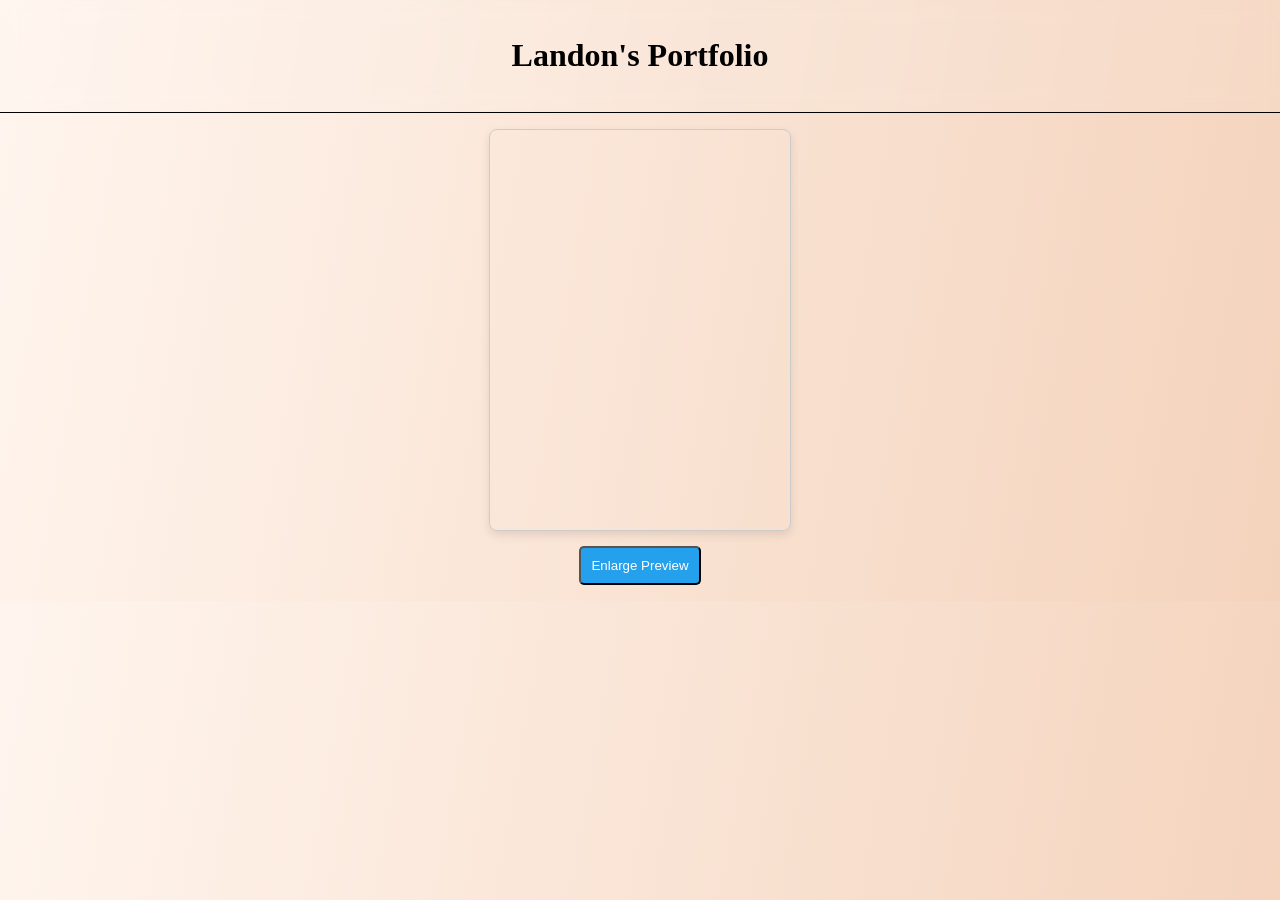
==== index.html @ 013d2757 "File directory change" ====
<!DOCTYPE html>
<html lang="en">
<head>
    <meta charset="UTF-8">
    <meta name="viewport" content="width=device-width, initial-scale=1.0">
    <link rel="stylesheet" href="css/style.css">
    <title>Landon's Portfolio</title>
</head>
<body>
    <div class="header">
        <h1><a href="index.html">Landon's Portfolio</a></h1>
    </div>
    <div class="horizontal-line"></div>
    <div class="resume-container">
        <div id="resume" class="resume-card">
            <iframe src="./LandonFiles/Landon_Resume.pdf" type="application/pdf"></iframe>
        </div>
        <button id="toggle-btn" onclick="toggleResume()">Enlarge Preview</button>
    </div>
    <script src="json/expand.js"></script>
</body>
</html>
---- css/style.css ----
*{
    scroll-behavior: smooth;
}

body{
    background: linear-gradient(100deg, #FFF5EE, #f4d3bc);
    margin: 0;
}

a{
    text-decoration: none;
    color: black;
}

.horizontal-line{
    color: black;
    width: 100%;
    border-top: 1px solid black;

}

.header{
    padding: 1rem 2rem;
    background-color: rgba(255, 255, 255, 0.1);
    backdrop-filter: blur(10px);
    justify-content: center;
    text-align: center;
}

.resume-container{
    display: flex;
    flex-direction: column;
    align-items: center;
    gap: 15px;
    padding: 1rem;
}

#resume{
    transition: all .4s ease-in-out;
    border: 1px solid #ccc;
    box-shadow: 0 4px 10px rgba(0, 0 ,0 , 0.1);
    overflow: hidden;
    border-radius: 8px;
}

#resume iframe{
    width: 100%;
    height: 100%;
    border: none;
}

.resume-card{
    width: 300px;
    height: 400px;
}

.enlarged-mode{
    width: 850px;
    height: 600px;
}

#toggle-btn{
    background-color: #24a0ed;
    padding: 10px;
    color: white;
    border-radius: 5px;
}

#toggle-btn:hover{
    cursor: pointer;
    
}
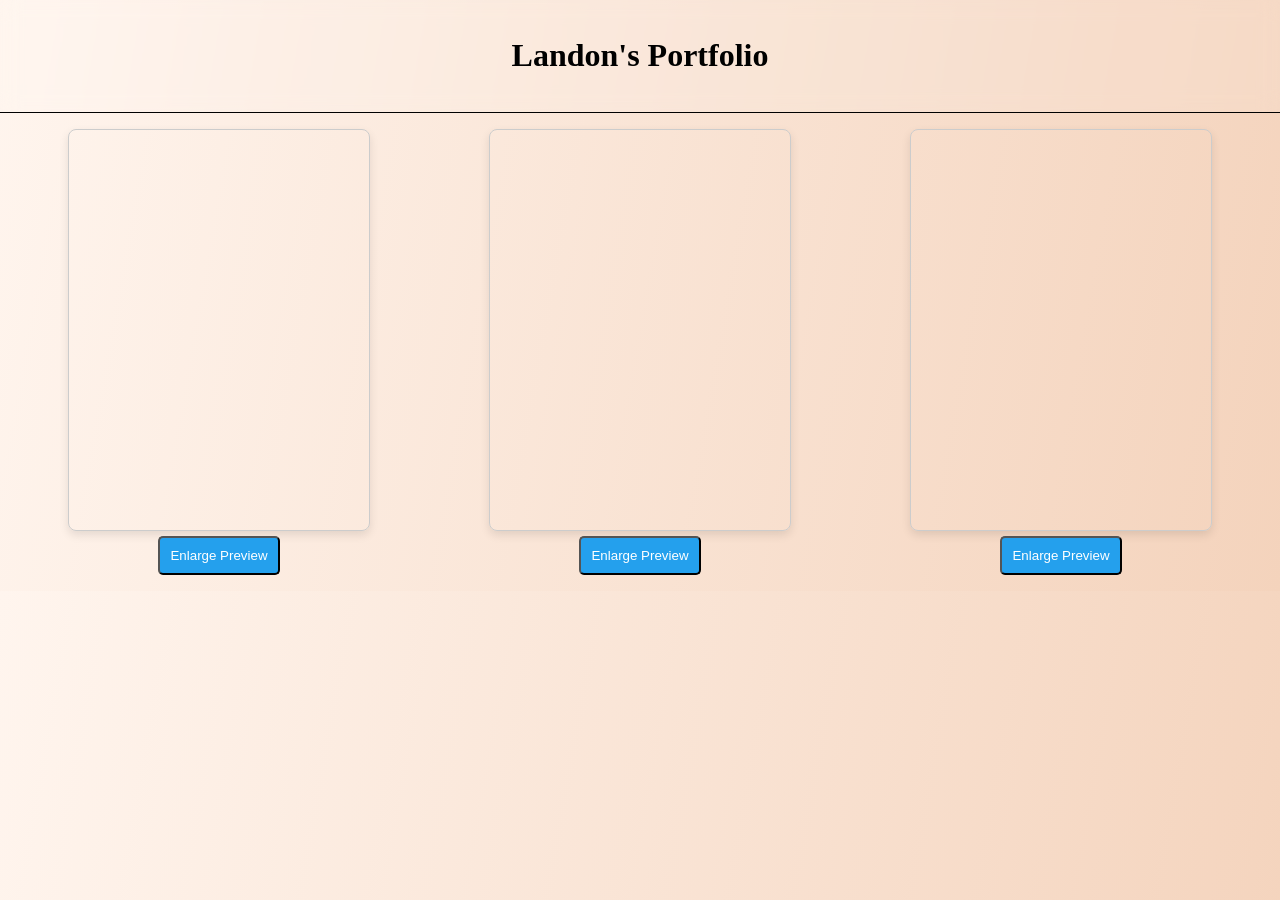
==== commit 3dc9c5cd: "Added new resume files, remodeled the expand.js file to make the button work for separate file cards" ====
--- a/index.html
+++ b/index.html
@@ -12,10 +12,26 @@
     </div>
     <div class="horizontal-line"></div>
     <div class="resume-container">
-        <div id="resume" class="resume-card">
-            <iframe src="./LandonFiles/Landon_Resume.pdf" type="application/pdf"></iframe>
+        <div class="resume-holder">
+            <div id="resume" class="resume-card">
+                <iframe src="./LandonFiles/Landon_Resume.pdf" type="application/pdf"></iframe>
+            </div>
+            <button id="toggle-btn" onclick="toggleResume(this)">Enlarge Preview</button>
         </div>
-        <button id="toggle-btn" onclick="toggleResume()">Enlarge Preview</button>
+
+        <div class="resume-holder">
+            <div id="resume" class="resume-card">
+                <iframe src="./LandonFiles/Landon_Software_Resume.pdf" type="application/pdf"></iframe>
+            </div>
+            <button id="toggle-btn" onclick="toggleResume(this)">Enlarge Preview</button>
+        </div>
+        
+        <div class="resume-holder">
+            <div id="resume" class="resume-card">
+                <iframe src="./LandonFiles/Graduate Resume.docx (3).pdf" type="application/pdf"></iframe>
+            </div>
+            <button id="toggle-btn" onclick="toggleResume(this)">Enlarge Preview</button>
+        </div>
     </div>
     <script src="json/expand.js"></script>
 </body>
--- a/css/style.css
+++ b/css/style.css
@@ -28,11 +28,18 @@
 }
 
 .resume-container{
-    display: flex;
-    flex-direction: column;
+    display: grid;
+    grid-template-columns: 1fr 1fr 1fr;
     align-items: center;
     gap: 15px;
     padding: 1rem;
+}
+
+.resume-container .resume-holder{
+    display: flex;
+    flex-direction: column;
+    align-items:center;
+    gap: 5px;
 }
 
 #resume{
@@ -64,9 +71,12 @@
     padding: 10px;
     color: white;
     border-radius: 5px;
+    transition: all .4s ease-in-out;
 }
 
 #toggle-btn:hover{
     cursor: pointer;
-    
+    background-color: #1d7ab4;
+    box-shadow:2px 2px 5px 4px rgba(0, 0 ,0 , 0.1);
+    transform: translateY(-3px);
 }
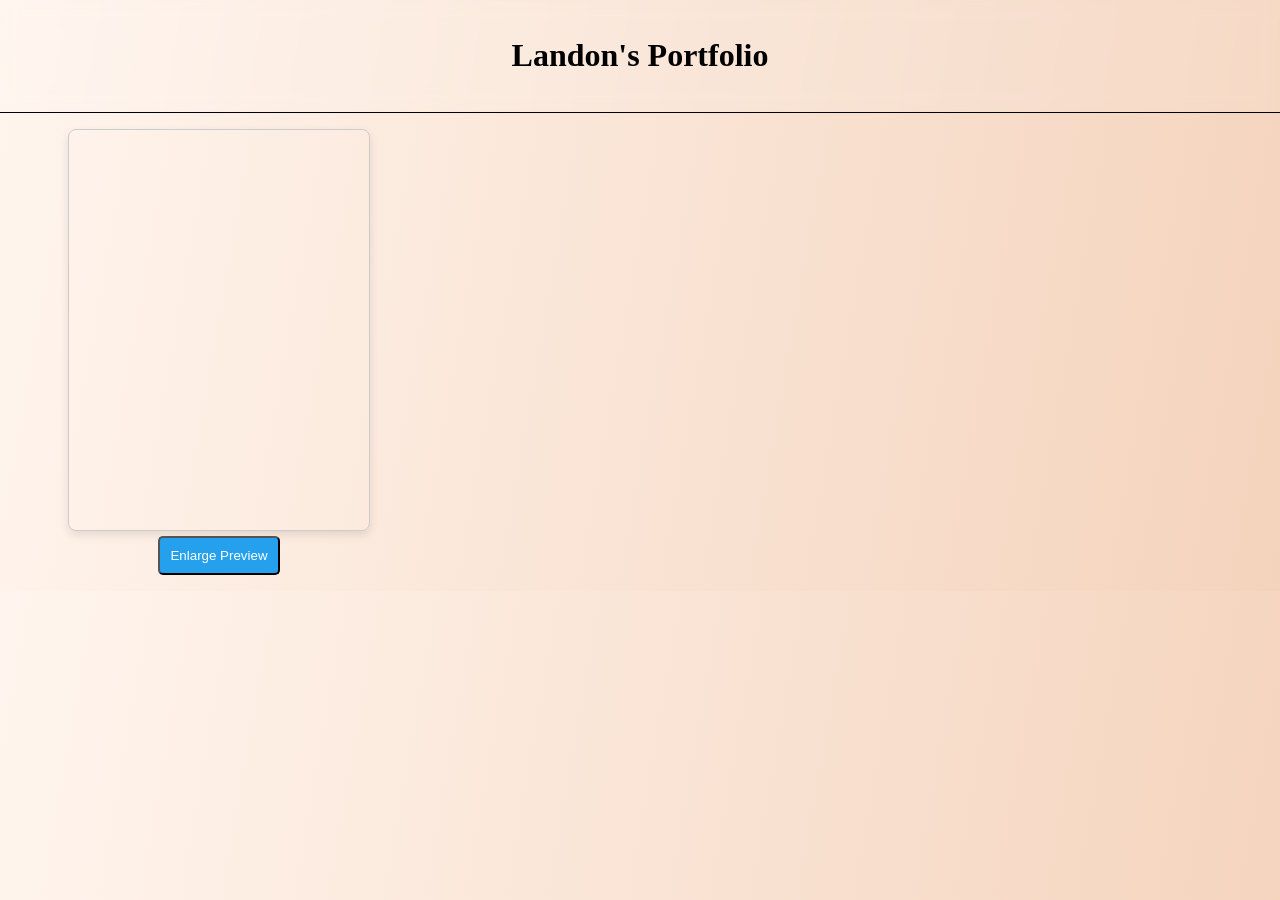
==== commit 9a6fe681: "Only one resume presented now" ====
--- a/index.html
+++ b/index.html
@@ -18,20 +18,6 @@
             </div>
             <button id="toggle-btn" onclick="toggleResume(this)">Enlarge Preview</button>
         </div>
-
-        <div class="resume-holder">
-            <div id="resume" class="resume-card">
-                <iframe src="./LandonFiles/Landon_Software_Resume.pdf" type="application/pdf"></iframe>
-            </div>
-            <button id="toggle-btn" onclick="toggleResume(this)">Enlarge Preview</button>
-        </div>
-        
-        <div class="resume-holder">
-            <div id="resume" class="resume-card">
-                <iframe src="./LandonFiles/Graduate Resume.docx (3).pdf" type="application/pdf"></iframe>
-            </div>
-            <button id="toggle-btn" onclick="toggleResume(this)">Enlarge Preview</button>
-        </div>
     </div>
     <script src="json/expand.js"></script>
 </body>
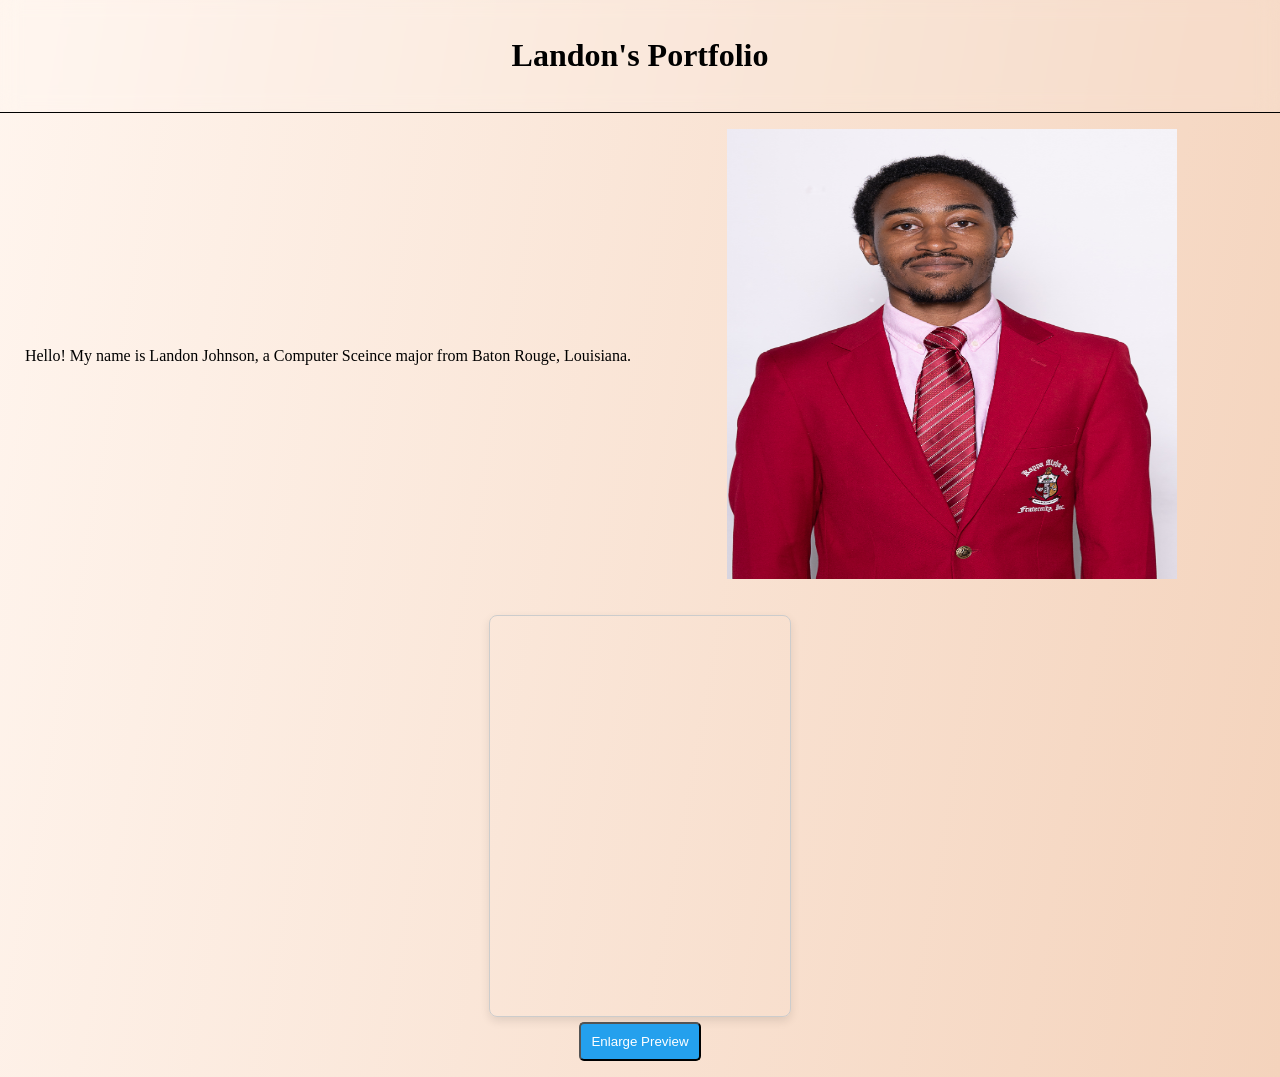
==== commit 282a610b: "Added hero section with profile picture and start of bio section." ====
--- a/index.html
+++ b/index.html
@@ -11,6 +11,20 @@
         <h1><a href="index.html">Landon's Portfolio</a></h1>
     </div>
     <div class="horizontal-line"></div>
+
+    <div class="bio-container">
+        <div class="bio">
+            <p>
+                Hello! My name is Landon Johnson, a Computer Sceince major from Baton Rouge, Louisiana.
+                
+            </p>
+        </div>
+
+        <div class="picture">
+            <img src="./css/pictures/profile_picture.jpg" id="profile_picture">
+        </div>
+    </div>
+
     <div class="resume-container">
         <div class="resume-holder">
             <div id="resume" class="resume-card">
--- a/css/style.css
+++ b/css/style.css
@@ -28,8 +28,8 @@
 }
 
 .resume-container{
-    display: grid;
-    grid-template-columns: 1fr 1fr 1fr;
+    display: flex;
+    flex-direction: column;
     align-items: center;
     gap: 15px;
     padding: 1rem;
@@ -79,4 +79,21 @@
     background-color: #1d7ab4;
     box-shadow:2px 2px 5px 4px rgba(0, 0 ,0 , 0.1);
     transform: translateY(-3px);
+}
+
+.bio-container{
+    padding: 1rem;
+    display: grid;
+    grid-template-columns: 1fr 1fr;
+    align-items: center;
+    justify-content: center;
+}
+
+.bio-container .picture, .bio{
+    text-align: center;
+}
+
+#profile_picture{
+    height:50vh; 
+    width:50vh;
 }
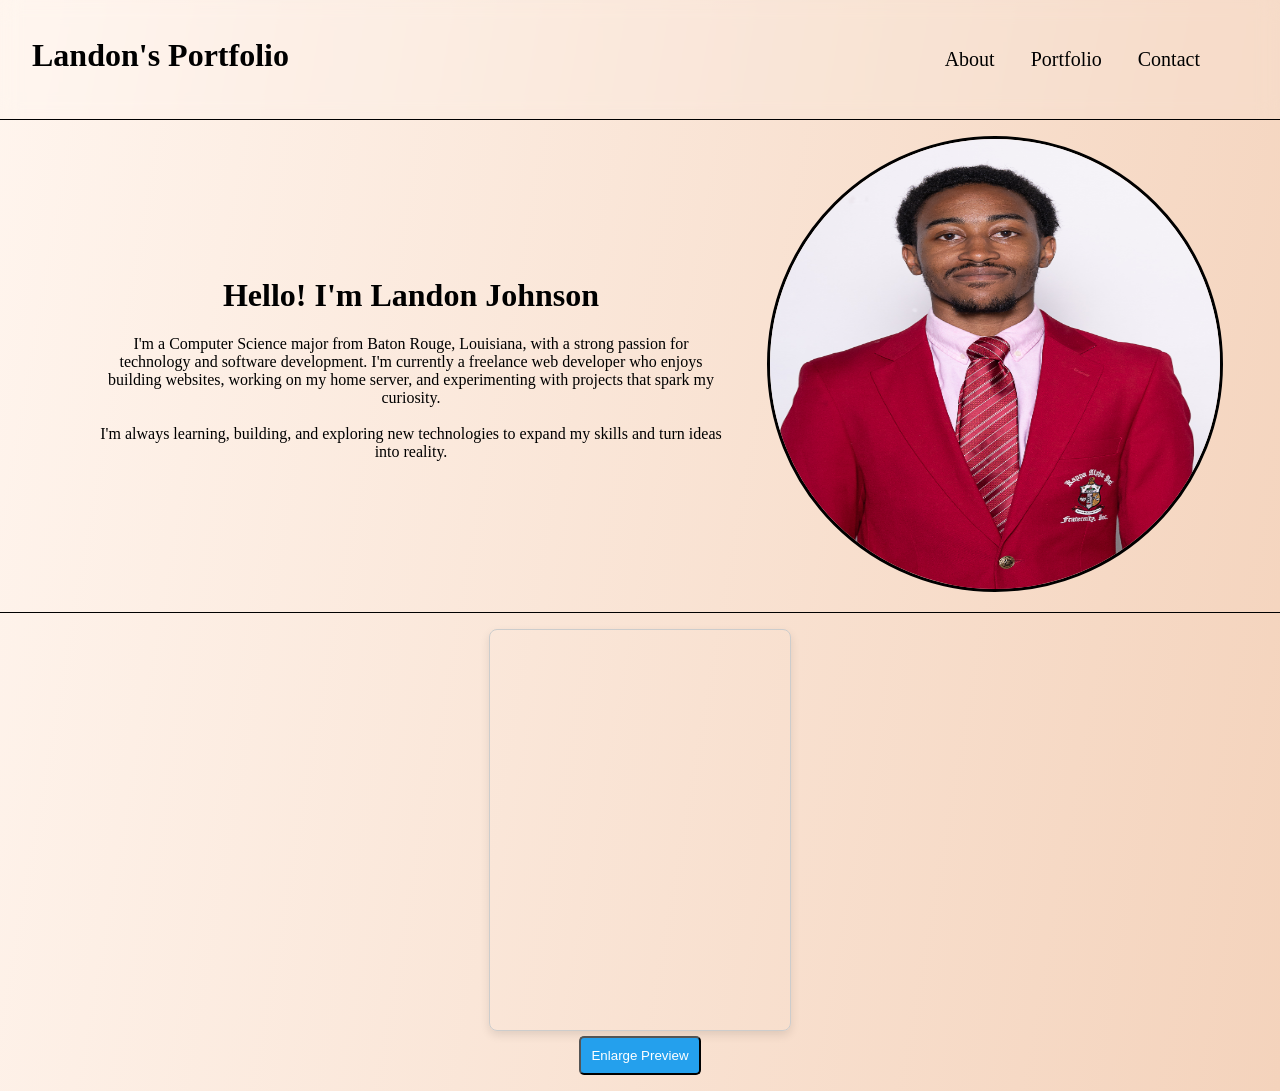
==== commit be27169a: "Created a  proper navigation bar and styled to my liking." ====
--- a/index.html
+++ b/index.html
@@ -4,19 +4,35 @@
     <meta charset="UTF-8">
     <meta name="viewport" content="width=device-width, initial-scale=1.0">
     <link rel="stylesheet" href="css/style.css">
+    
     <title>Landon's Portfolio</title>
 </head>
 <body>
     <div class="header">
         <h1><a href="index.html">Landon's Portfolio</a></h1>
+
+        <div class="nav-container">
+            <a href="#">About</a>
+            <a href="#">Portfolio</a>
+            <a href="#">Contact</a>
+        </div>
+        <script src="/json/active.js"></script>
     </div>
     <div class="horizontal-line"></div>
 
     <div class="bio-container">
         <div class="bio">
+            <h1>Hello! I'm Landon Johnson</h1>
             <p>
-                Hello! My name is Landon Johnson, a Computer Sceince major from Baton Rouge, Louisiana.
-                
+                I'm a Computer Science major from Baton Rouge, Louisiana, 
+                with a strong passion for technology and software development. 
+                I'm currently a freelance web developer who enjoys building websites, 
+                working on my home server, and experimenting with 
+                projects that spark my curiosity.
+                <br>
+                <br>
+                I'm always learning, building, and exploring new technologies to expand 
+                my skills and turn ideas into reality.
             </p>
         </div>
 
@@ -24,6 +40,8 @@
             <img src="./css/pictures/profile_picture.jpg" id="profile_picture">
         </div>
     </div>
+
+    <div class="horizontal-line"></div>
 
     <div class="resume-container">
         <div class="resume-holder">
@@ -34,5 +52,16 @@
         </div>
     </div>
     <script src="json/expand.js"></script>
+
+    <!--div class="bubble-container">
+        <div class="bubble"></div>
+        <div class="bubble"></div>
+        <div class="bubble"></div>
+        <div class="bubble"></div>
+        <div class="bubble"></div>
+        <div class="bubble"></div>
+        <div class="bubble"></div>
+        <div class="bubble"></div>
+    </div-->
 </body>
 </html>
--- a/css/style.css
+++ b/css/style.css
@@ -5,6 +5,9 @@
 body{
     background: linear-gradient(100deg, #FFF5EE, #f4d3bc);
     margin: 0;
+    display: flex;
+    flex-direction: column;
+    justify-content: center;
 }
 
 a{
@@ -23,8 +26,35 @@
     padding: 1rem 2rem;
     background-color: rgba(255, 255, 255, 0.1);
     backdrop-filter: blur(10px);
-    justify-content: center;
-    text-align: center;
+    justify-content: space-between;
+    position: sticky;
+    top: 0;
+    display: flex;
+}
+
+.header .nav-container{
+    padding: 2rem;
+}
+
+.header .nav-container a{
+    padding: 1rem;
+    font-size: 20px;
+    transition: all .4s ease-in-out;
+}
+
+.header .nav-container a:hover{
+    background-color: rgba(255, 255, 255, 0.6);
+    backdrop-filter: blur(10px);
+    border-radius: 1rem;
+    font-size: 20.5px;
+}
+
+.header .nav-container a.active{
+    backdrop-filter: blur(12px); 
+    -webkit-backdrop-filter: blur(12px);
+    border: 1px solid rgba(255, 255, 255, 0.25); 
+    border-radius: 3rem;
+    box-shadow: 0 8px 32px 0 rgba(0, 0, 0, 0.2); 
 }
 
 .resume-container{
@@ -81,6 +111,7 @@
     transform: translateY(-3px);
 }
 
+/*Bio Section*/
 .bio-container{
     padding: 1rem;
     display: grid;
@@ -93,7 +124,63 @@
     text-align: center;
 }
 
+.bio-container .bio{
+    text-align: center;
+    width: 70vh;
+    margin-left: 80px;
+}
+
 #profile_picture{
     height:50vh; 
     width:50vh;
-}+    border-radius: 15rem;
+    border: 3px solid black;
+}
+
+/*Bubbles
+.bubble-container{
+    position: fixed;
+    top: 0;
+    left:0;
+    width: 100%;
+    height: 100%;
+    overflow: hidden;
+    z-index: 0;
+    pointer-events: none;
+}
+
+.bubble{
+    position: absolute;
+    bottom: -150px;
+    background: radial-gradient(circle at 30% 30%, rgba(255, 255, 255, 0.4) 60%, rgba(255, 255, 255, 0.2) 70%);
+    border: 1px solid rgba(255, 255, 255, 0.3);
+    border-radius: 50%;
+    box-shadow: inset 0 20px 30px rgba(255, 255, 255, 0.3), 0 4px 15px rgba(0, 0 ,0 , 0.1);
+    animation: floatUp linear infinite;
+}
+
+.bubble:nth-child(1) { left: 10%; width: 80px; height: 80px; animation-duration: 12s; animation-delay: 0s; }
+.bubble:nth-child(2) { left: 25%; width: 40px; height: 40px; animation-duration: 8s; animation-delay: 2s; }
+.bubble:nth-child(3) { left: 40%; width: 120px; height: 120px; animation-duration: 16s; animation-delay: 1s; }
+.bubble:nth-child(4) { left: 55%; width: 60px; height: 60px; animation-duration: 10s; animation-delay: 4s; }
+.bubble:nth-child(5) { left: 70%; width: 90px; height: 90px; animation-duration: 14s; animation-delay: 2.5s; }
+.bubble:nth-child(6) { left: 85%; width: 50px; height: 50px; animation-duration: 9s; animation-delay: 5s; }
+.bubble:nth-child(7) { left: 30%; width: 70px; height: 70px; animation-duration: 11s; animation-delay: 7s; }
+.bubble:nth-child(8) { left: 65%; width: 110px; height: 110px; animation-duration: 15s; animation-delay: 0.5s; }
+
+@keyframes floatUp {
+    0% {
+        transform: translateY(0) scale(1) rotate(0deg);
+        opacity: 0;
+    }
+    10% {
+        opacity: 1; 
+    }
+    90% {
+        opacity: 1;
+            }
+    100% {
+        transform: translateY(-110vh) translateX(50px) scale(1.2) rotate(360deg);
+        opacity: 0;
+    }
+}*/
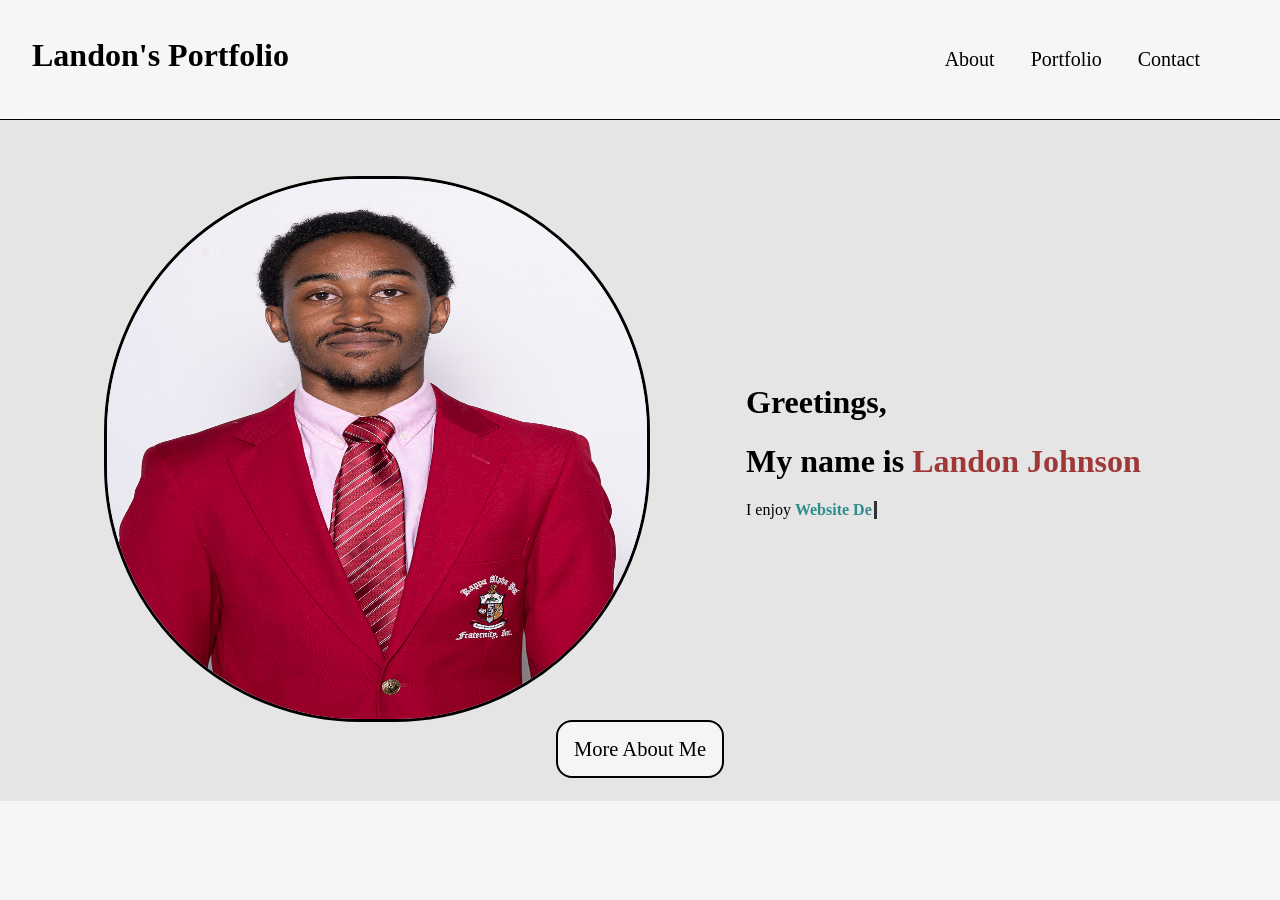
==== commit a2f2cc89: "Renaming of fiels so it could show on main page" ====
--- a/index.html
+++ b/index.html
@@ -3,16 +3,19 @@
 <head>
     <meta charset="UTF-8">
     <meta name="viewport" content="width=device-width, initial-scale=1.0">
-    <link rel="stylesheet" href="css/style.css">
-    
-    <title>Landon's Portfolio</title>
+    <link rel="stylesheet" href="./css2/style.css">
+    <link rel="stylesheet" href="./css2/mobile.css">
+    <script src="/json/text.js"></script>
+    <title>Portfolio</title>
 </head>
 <body>
     <div class="header">
-        <h1><a href="index.html">Landon's Portfolio</a></h1>
+        <h1 class="logo">
+            <a href="index.html">Landon's Portfolio</a>
+        </h1>
 
         <div class="nav-container">
-            <a href="#">About</a>
+            <a href="about.html">About</a>
             <a href="#">Portfolio</a>
             <a href="#">Contact</a>
         </div>
@@ -21,47 +24,15 @@
     <div class="horizontal-line"></div>
 
     <div class="bio-container">
-        <div class="bio">
-            <h1>Hello! I'm Landon Johnson</h1>
-            <p>
-                I'm a Computer Science major from Baton Rouge, Louisiana, 
-                with a strong passion for technology and software development. 
-                I'm currently a freelance web developer who enjoys building websites, 
-                working on my home server, and experimenting with 
-                projects that spark my curiosity.
-                <br>
-                <br>
-                I'm always learning, building, and exploring new technologies to expand 
-                my skills and turn ideas into reality.
-            </p>
+        <div class="holding">
+            <div class="simple-bio">
+                <h1>Greetings,</h1>
+                <h1>My name is <span style="color: rgb(159, 57, 57);">Landon Johnson</span></h1>
+                <p>I enjoy <span id="dynamic-text"></span><span class="cursor">&nbsp;</span></p>
+            </div>
+            <img src="./css/pictures/profile_picture.jpg" id="profile">
         </div>
-
-        <div class="picture">
-            <img src="./css/pictures/profile_picture.jpg" id="profile_picture">
-        </div>
+        <a href="about.html" id="about">More About Me</a>
     </div>
-
-    <div class="horizontal-line"></div>
-
-    <div class="resume-container">
-        <div class="resume-holder">
-            <div id="resume" class="resume-card">
-                <iframe src="./LandonFiles/Landon_Resume.pdf" type="application/pdf"></iframe>
-            </div>
-            <button id="toggle-btn" onclick="toggleResume(this)">Enlarge Preview</button>
-        </div>
-    </div>
-    <script src="json/expand.js"></script>
-
-    <!--div class="bubble-container">
-        <div class="bubble"></div>
-        <div class="bubble"></div>
-        <div class="bubble"></div>
-        <div class="bubble"></div>
-        <div class="bubble"></div>
-        <div class="bubble"></div>
-        <div class="bubble"></div>
-        <div class="bubble"></div>
-    </div-->
 </body>
 </html>
--- a/css2/style.css
+++ b/css2/style.css
@@ -0,0 +1,130 @@
+*{
+    scroll-behavior: smooth;
+}
+
+body{
+    background: whitesmoke;
+    display: flex;
+    flex-direction: column;
+    margin: 0;
+}
+
+.horizontal-line{
+    color: black;
+    width: 100%;
+    border-top: 1px solid black;
+}
+
+a{
+    color: black;
+    text-decoration: none;
+}
+
+.header{
+    padding: 1rem 2rem;
+    background-color: rgba(255, 255, 255, 0.1);
+    backdrop-filter: blur(10px);
+    justify-content: space-between;
+    position: sticky;
+    top: 0;
+    display: flex;
+}
+
+.header .nav-container{
+    padding: 2rem;
+}
+
+.header .nav-container a{
+    padding: 1rem;
+    font-size: 20px;
+    transition: all .4s ease-in-out;
+}
+
+.header .nav-container a:hover{
+    background-color: rgba(255, 255, 255, 0.6);
+    backdrop-filter: blur(10px);
+    border-radius: 1rem;
+    font-size: 20.5px;
+}
+
+.header .nav-container a.active{
+    backdrop-filter: blur(12px); 
+    -webkit-backdrop-filter: blur(12px);
+    border: 1px solid rgba(255, 255, 255, 0.25); 
+    border-radius: 3rem;
+    box-shadow: 0 8px 32px 0 rgba(0, 0, 0, 0.2); 
+}
+
+.bio-container{
+    background-color: #d3d3d37a;
+    padding: 2.5rem;
+    justify-content: center;
+    align-items: center;
+    text-align: center;
+}
+
+.bio-container .holding{
+    display: grid;
+    grid-template-columns: 1fr 1fr;
+    padding: 1rem;
+    justify-content: center;
+    align-items: center;
+    text-align: center;
+    gap: 4rem;
+}
+
+.bio-container .holding .simple-bio{
+    text-align: left;
+    padding: 2rem;
+    order: 2;
+}
+
+#profile{
+    width: 60vh;
+    height: 60vh;
+    border-radius: 16rem;
+    border: 3px solid black;
+    margin-left: 3rem;
+    order: 1;
+}
+
+.typing-container {
+  font-family: sans-serif;
+  font-size: 1.5rem;
+}
+
+#about{
+    padding: 1rem;
+    border-radius: 10px;
+    transition: all .4s ease-in-out;
+    border-radius: 1rem;
+    border: 2px solid black;
+    font-size: 20.5px;
+    background-color: rgba(255, 255, 255, 0.6);
+    backdrop-filter: blur(10px);
+}
+
+#about:hover{
+    background-color:rgba(180, 174, 174, 0.364);
+}
+
+#dynamic-text {
+color: rgb(48, 141, 141);
+font-weight: bold;
+}
+
+.cursor {
+  display: inline-block;
+  background-color: #333;
+  margin-left: 2px;
+  width: 3px;
+  animation: blink 0.7s infinite;
+}
+
+@keyframes blink {
+  0% { background-color: #333; }
+  49% { background-color: #333; }
+  50% { background-color: transparent; }
+  99% { background-color: transparent; }
+  100% { background-color: #333; }
+}
--- a/css2/mobile.css
+++ b/css2/mobile.css
@@ -0,0 +1,28 @@
+@media(max-width: 768px){
+    .header{
+        flex-direction: column;
+        align-items: center;
+    }
+
+    .header .nav-container a{
+        font-size: 15px;
+    }
+
+    .bio-container .holding{
+        display: flex;
+        flex-direction: column;
+    }
+
+    #profile{
+        width: 40vh;
+        height: 40vh;
+    }
+
+    .bio-container .holding .simple-bio{
+        text-align: center;
+    }
+
+    .bio-container .holding .simple-bio h1{
+        margin-top: -1.5rem;
+    }
+}
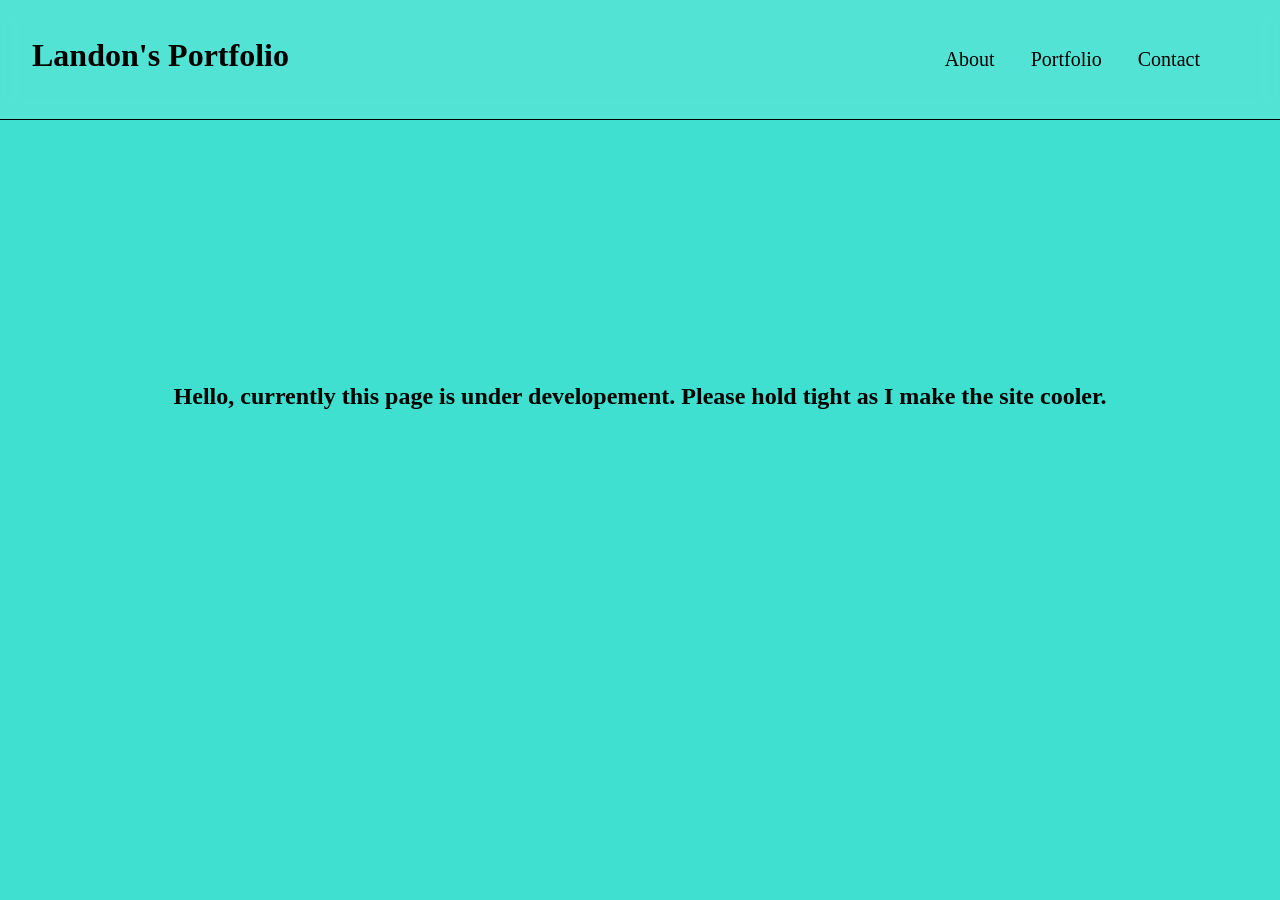
==== commit 1a7ad057: "Final down for maintennace screen" ====
--- a/index.html
+++ b/index.html
@@ -8,10 +8,10 @@
     <script src="/json/text.js"></script>
     <title>Portfolio</title>
 </head>
-<body>
+<body style="background-color: #40E0D0;">
     <div class="header">
         <h1 class="logo">
-            <a href="index.html">Landon's Portfolio</a>
+            <a href="landon.html">Landon's Portfolio</a>
         </h1>
 
         <div class="nav-container">
@@ -23,16 +23,21 @@
     </div>
     <div class="horizontal-line"></div>
 
-    <div class="bio-container">
-        <div class="holding">
-            <div class="simple-bio">
-                <h1>Greetings,</h1>
-                <h1>My name is <span style="color: rgb(159, 57, 57);">Landon Johnson</span></h1>
-                <p>I enjoy <span id="dynamic-text"></span><span class="cursor">&nbsp;</span></p>
-            </div>
-            <img src="./css/pictures/profile_picture.jpg" id="profile">
-        </div>
-        <a href="about.html" id="about">More About Me</a>
+    <h2 style="padding:2rem; justify-content:center; text-align:center; align-items:center; display:grid; place-items:center; height:50vh;">
+        Hello, currently this page is under developement. 
+        Please hold tight as I make the site cooler.
+    </h2>
+
+    <!-- Background Bubble Layer -->
+    <div class="bubble-container">
+        <div class="bubble"></div>
+        <div class="bubble"></div>
+        <div class="bubble"></div>
+        <div class="bubble"></div>
+        <div class="bubble"></div>
+        <div class="bubble"></div>
+        <div class="bubble"></div>
+        <div class="bubble"></div>
     </div>
 </body>
 </html>
--- a/css2/style.css
+++ b/css2/style.css
@@ -127,4 +127,52 @@
   50% { background-color: transparent; }
   99% { background-color: transparent; }
   100% { background-color: #333; }
+}
+
+/*Bubbles*/
+.bubble-container{
+    position: fixed;
+    top: 0;
+    left:0;
+    width: 100%;
+    height: 100%;
+    overflow: hidden;
+    z-index: 0;
+    pointer-events: none;
+}
+
+.bubble{
+    position: absolute;
+    bottom: -150px;
+    background: radial-gradient(circle at 30% 30%, rgba(255, 255, 255, 0.4) 60%, rgba(255, 255, 255, 0.2) 70%);
+    border: 1px solid rgba(255, 255, 255, 0.3);
+    border-radius: 50%;
+    box-shadow: inset 0 20px 30px rgba(255, 255, 255, 0.3), 0 4px 15px rgba(0, 0 ,0 , 0.1);
+    animation: floatUp linear infinite;
+}
+
+.bubble:nth-child(1) { left: 10%; width: 80px; height: 80px; animation-duration: 12s; animation-delay: 0s; }
+.bubble:nth-child(2) { left: 25%; width: 40px; height: 40px; animation-duration: 8s; animation-delay: 2s; }
+.bubble:nth-child(3) { left: 40%; width: 120px; height: 120px; animation-duration: 16s; animation-delay: 1s; }
+.bubble:nth-child(4) { left: 55%; width: 60px; height: 60px; animation-duration: 10s; animation-delay: 4s; }
+.bubble:nth-child(5) { left: 70%; width: 90px; height: 90px; animation-duration: 14s; animation-delay: 2.5s; }
+.bubble:nth-child(6) { left: 85%; width: 50px; height: 50px; animation-duration: 9s; animation-delay: 5s; }
+.bubble:nth-child(7) { left: 30%; width: 70px; height: 70px; animation-duration: 11s; animation-delay: 7s; }
+.bubble:nth-child(8) { left: 65%; width: 110px; height: 110px; animation-duration: 15s; animation-delay: 0.5s; }
+
+@keyframes floatUp {
+    0% {
+        transform: translateY(0) scale(1) rotate(0deg);
+        opacity: 0;
+    }
+    10% {
+        opacity: 1; 
+    }
+    90% {
+        opacity: 1;
+            }
+    100% {
+        transform: translateY(-110vh) translateX(50px) scale(1.2) rotate(360deg);
+        opacity: 0;
+    }
 }
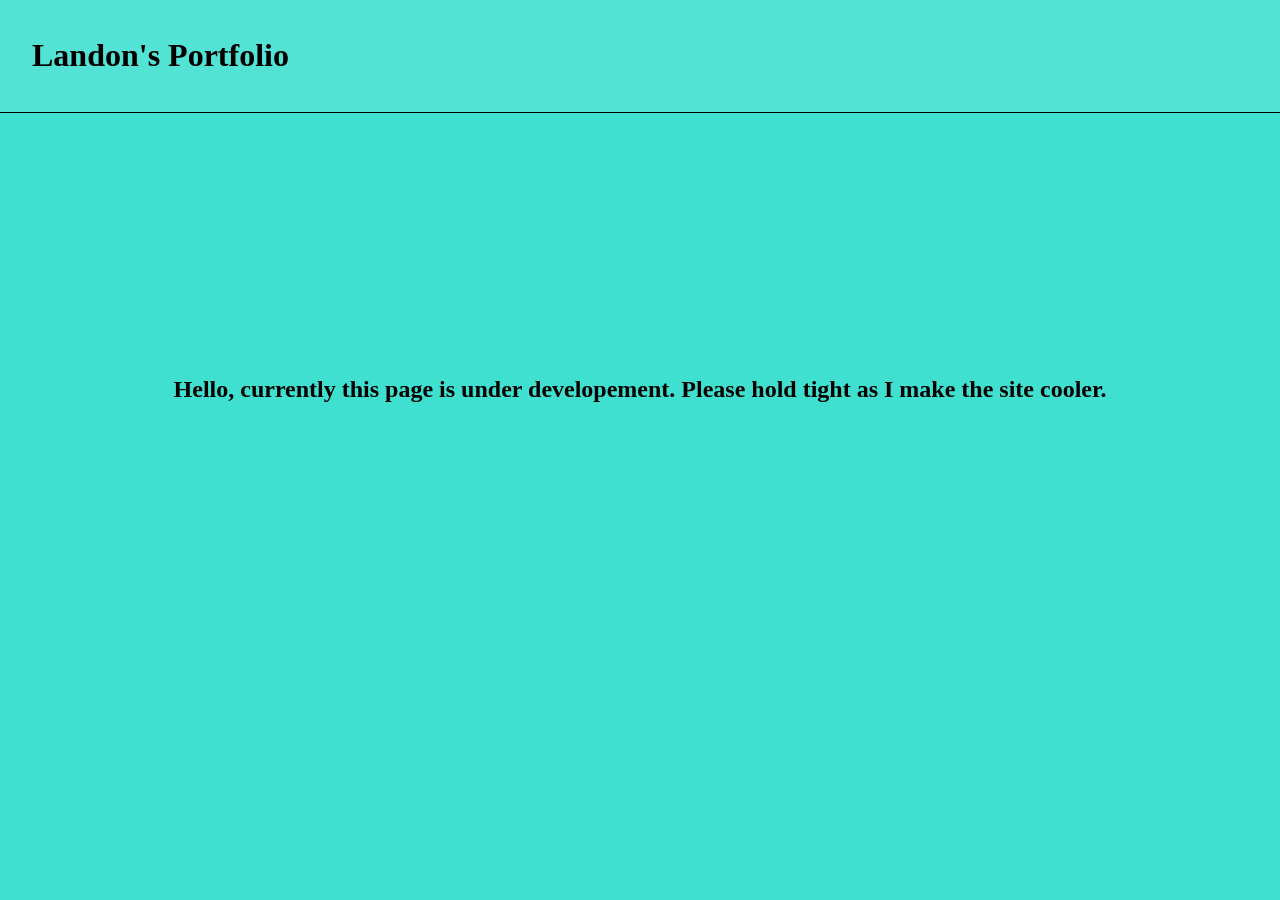
==== commit 9f56ddc0: "Removing navigation bar for down page" ====
--- a/index.html
+++ b/index.html
@@ -14,11 +14,11 @@
             <a href="landon.html">Landon's Portfolio</a>
         </h1>
 
-        <div class="nav-container">
+        <!--div class="nav-container">
             <a href="about.html">About</a>
             <a href="#">Portfolio</a>
             <a href="#">Contact</a>
-        </div>
+        </div-->
         <script src="/json/active.js"></script>
     </div>
     <div class="horizontal-line"></div>
